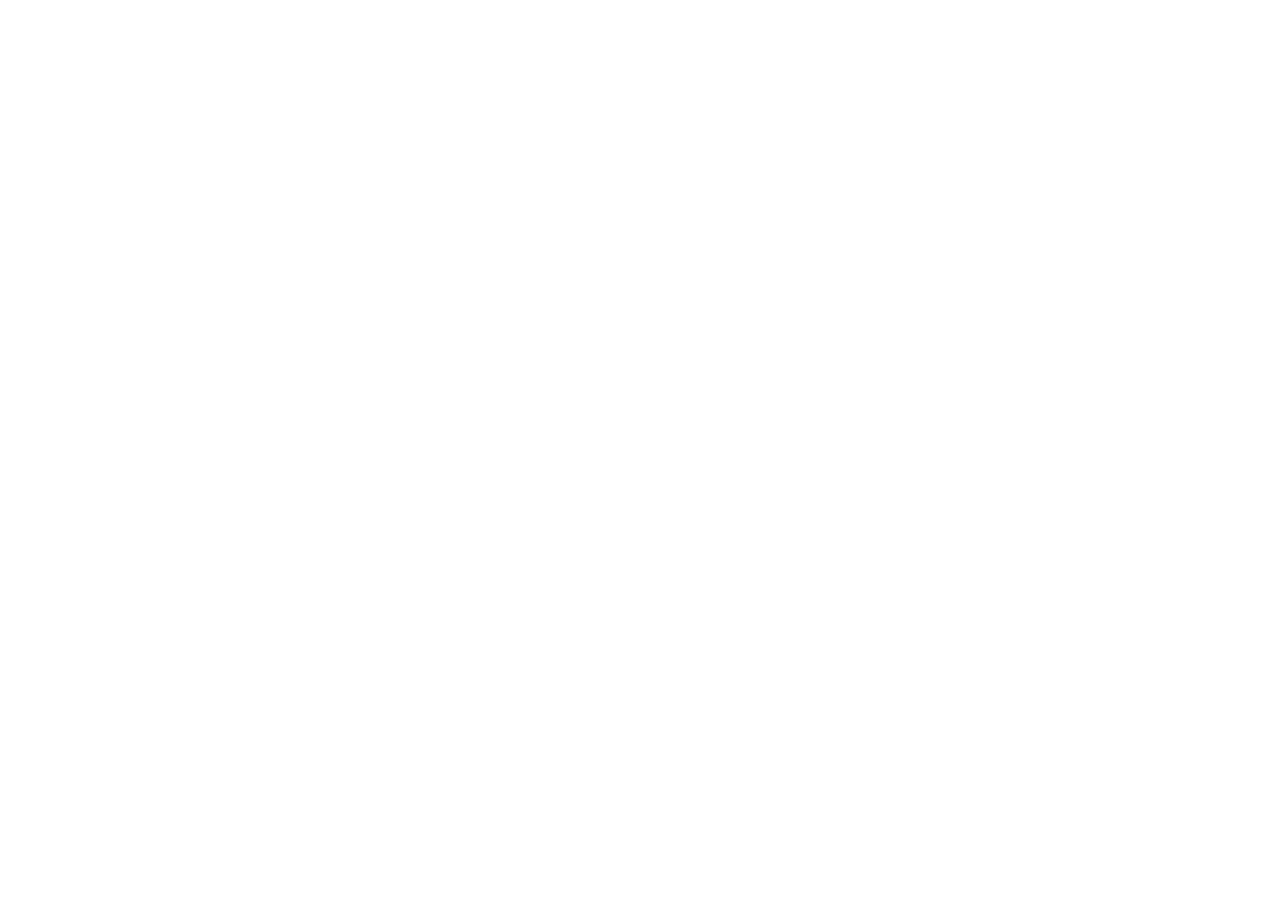
==== login.html @ c3ee4ac7 "修改title" ====
<!DOCTYPE html>
<html lang="en">

<head>
    <meta charset="UTF-8">
    <meta http-equiv="X-UA-Compatible" content="IE=edge">
    <meta name="viewport" content="width=device-width, initial-scale=1.0">
    <title>登录页面</title>
</head>

<body>

</body>

</html>
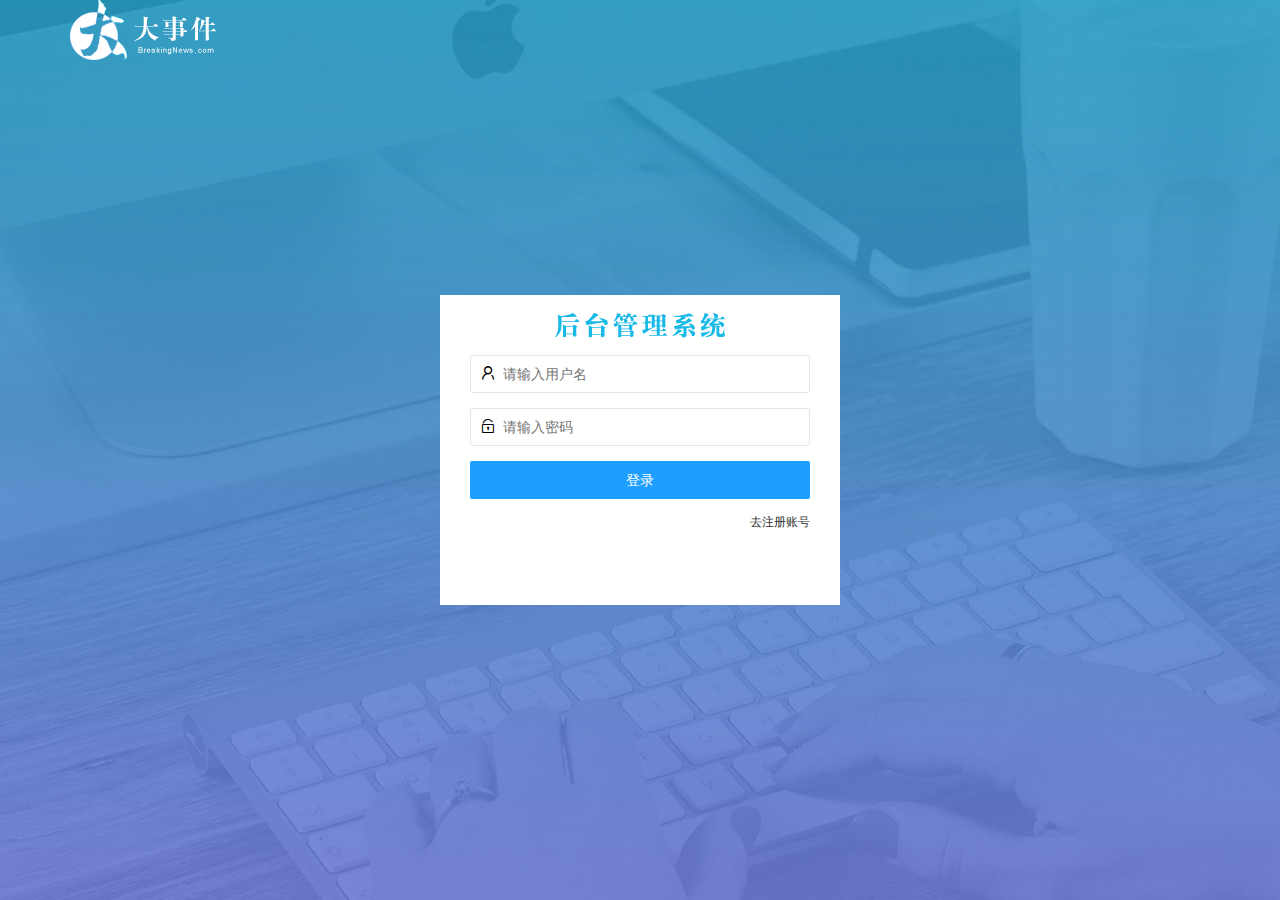
==== commit 0ca9c48d: "完成了登录和注册的功能" ====
--- a/login.html
+++ b/login.html
@@ -2,14 +2,97 @@
 <html lang="en">
 
 <head>
-    <meta charset="UTF-8">
-    <meta http-equiv="X-UA-Compatible" content="IE=edge">
-    <meta name="viewport" content="width=device-width, initial-scale=1.0">
-    <title>登录页面</title>
+    <meta charset="UTF-8" />
+    <meta http-equiv="X-UA-Compatible" content="IE=edge" />
+    <meta name="viewport" content="width=device-width, initial-scale=1.0" />
+    <title>大事件-登录</title>
+    <!-- 导入 LayUI 样式 -->
+    <link rel="stylesheet" href="./assets/lib/layui/css/layui.css" />
+    <!-- 导入自定义样式 -->
+    <link rel="stylesheet" href="./assets/css/login.css" />
 </head>
 
 <body>
+    <!-- 头部 logo 区域 -->
+    <div class="layui-main">
+        <img src="/assets/images/logo.png" alt="" />
+    </div>
 
+    <!-- 登录注册区域 -->
+    <div class="loginAndRegBox">
+        <div class="title-box"></div>
+        <div class="login-box">
+            <form class="layui-form" id="form_login">
+
+                <!-- 用户名 -->
+                <div class="layui-form-item">
+                    <i class="layui-icon layui-icon-username"></i>
+                    <input type="text" name="username" required lay-verify="required" placeholder="请输入用户名"
+                        autocomplete="off" class="layui-input" />
+
+                </div>
+
+                <!-- 密码 -->
+                <div class="layui-form-item">
+                    <i class="layui-icon layui-icon-password"></i>
+                    <input type="password" name="password" required lay-verify="required" placeholder="请输入密码"
+                        autocomplete="off" class="layui-input" />
+                </div>
+
+                <!-- 登录按钮 -->
+                <div class="layui-form-item">
+                    <!-- 注意：表单提交按钮和普通按钮的区别，就是 lay-submit 属性 -->
+                    <button class="layui-btn layui-btn-normal layui-btn-fluid" lay-submit>
+                        登录
+                    </button>
+                </div>
+                <div class="layui-form-item link">
+                    <a href="javascript:;" id="link_reg">去注册账号</a>
+                </div>
+            </form>
+
+        </div>
+        <!-- 注册 -->
+        <div class="reg-box">
+            <form class="layui-form" id="form_reg">
+                <!-- 用户名 -->
+                <div class="layui-form-item">
+                    <i class="layui-icon layui-icon-username"></i>
+                    <input type="text" name="username" required lay-verify="required" placeholder="请输入用户名"
+                        autocomplete="off" class="layui-input" />
+                </div>
+
+                <!-- 密码 -->
+                <div class="layui-form-item">
+                    <i class="layui-icon layui-icon-password"></i>
+                    <input type="password" name="password" required lay-verify="required|pwd" placeholder="请输入密码"
+                        autocomplete="off" class="layui-input" />
+                </div>
+
+                <!-- 确认密码 -->
+                <div class="layui-form-item">
+                    <i class="layui-icon layui-icon-password"></i>
+                    <input type="password" name="repassword" required lay-verify="required|pwd|repwd"
+                        placeholder="再次确认密码" autocomplete="off" class="layui-input" />
+                </div>
+
+                <!-- 注册按钮 -->
+                <div class="layui-form-item">
+                    <!-- 注意：表单提交按钮和普通按钮的区别，就是 lay-submit 属性 -->
+                    <button class="layui-btn layui-btn-normal layui-btn-fluid" lay-submit>
+                        注册
+                    </button>
+                </div>
+                <div class="layui-form-item link">
+                    <a href="javascript:;" id="link_login">去登录</a>
+                </div>
+            </form>
+        </div>
+    </div>
 </body>
+<script src="/assets/lib/layui/layui.all.js"></script>
+<script src="/assets/lib/jquery.js"></script>
+<script src="/assets/js/login.js"></script>
+<script src="/assets/js/baseAPI.js"></script>
 
 </html>--- a/assets/lib/layui/css/layui.css
+++ b/assets/lib/layui/css/layui.css
@@ -0,0 +1,2 @@
+/** layui-v2.5.5 MIT License By https://www.layui.com */
+ .layui-inline,img{display:inline-block;vertical-align:middle}h1,h2,h3,h4,h5,h6{font-weight:400}.layui-edge,.layui-header,.layui-inline,.layui-main{position:relative}.layui-body,.layui-edge,.layui-elip{overflow:hidden}.layui-btn,.layui-edge,.layui-inline,img{vertical-align:middle}.layui-btn,.layui-disabled,.layui-icon,.layui-unselect{-moz-user-select:none;-webkit-user-select:none;-ms-user-select:none}.layui-elip,.layui-form-checkbox span,.layui-form-pane .layui-form-label{text-overflow:ellipsis;white-space:nowrap}.layui-breadcrumb,.layui-tree-btnGroup{visibility:hidden}blockquote,body,button,dd,div,dl,dt,form,h1,h2,h3,h4,h5,h6,input,li,ol,p,pre,td,textarea,th,ul{margin:0;padding:0;-webkit-tap-highlight-color:rgba(0,0,0,0)}a:active,a:hover{outline:0}img{border:none}li{list-style:none}table{border-collapse:collapse;border-spacing:0}h4,h5,h6{font-size:100%}button,input,optgroup,option,select,textarea{font-family:inherit;font-size:inherit;font-style:inherit;font-weight:inherit;outline:0}pre{white-space:pre-wrap;white-space:-moz-pre-wrap;white-space:-pre-wrap;white-space:-o-pre-wrap;word-wrap:break-word}body{line-height:24px;font:14px Helvetica Neue,Helvetica,PingFang SC,Tahoma,Arial,sans-serif}hr{height:1px;margin:10px 0;border:0;clear:both}a{color:#333;text-decoration:none}a:hover{color:#777}a cite{font-style:normal;*cursor:pointer}.layui-border-box,.layui-border-box *{box-sizing:border-box}.layui-box,.layui-box *{box-sizing:content-box}.layui-clear{clear:both;*zoom:1}.layui-clear:after{content:'\20';clear:both;*zoom:1;display:block;height:0}.layui-inline{*display:inline;*zoom:1}.layui-edge{display:inline-block;width:0;height:0;border-width:6px;border-style:dashed;border-color:transparent}.layui-edge-top{top:-4px;border-bottom-color:#999;border-bottom-style:solid}.layui-edge-right{border-left-color:#999;border-left-style:solid}.layui-edge-bottom{top:2px;border-top-color:#999;border-top-style:solid}.layui-edge-left{border-right-color:#999;border-right-style:solid}.layui-disabled,.layui-disabled:hover{color:#d2d2d2!important;cursor:not-allowed!important}.layui-circle{border-radius:100%}.layui-show{display:block!important}.layui-hide{display:none!important}@font-face{font-family:layui-icon;src:url(../font/iconfont.eot?v=250);src:url(../font/iconfont.eot?v=250#iefix) format('embedded-opentype'),url(../font/iconfont.woff2?v=250) format('woff2'),url(../font/iconfont.woff?v=250) format('woff'),url(../font/iconfont.ttf?v=250) format('truetype'),url(../font/iconfont.svg?v=250#layui-icon) format('svg')}.layui-icon{font-family:layui-icon!important;font-size:16px;font-style:normal;-webkit-font-smoothing:antialiased;-moz-osx-font-smoothing:grayscale}.layui-icon-reply-fill:before{content:"\e611"}.layui-icon-set-fill:before{content:"\e614"}.layui-icon-menu-fill:before{content:"\e60f"}.layui-icon-search:before{content:"\e615"}.layui-icon-share:before{content:"\e641"}.layui-icon-set-sm:before{content:"\e620"}.layui-icon-engine:before{content:"\e628"}.layui-icon-close:before{content:"\1006"}.layui-icon-close-fill:before{content:"\1007"}.layui-icon-chart-screen:before{content:"\e629"}.layui-icon-star:before{content:"\e600"}.layui-icon-circle-dot:before{content:"\e617"}.layui-icon-chat:before{content:"\e606"}.layui-icon-release:before{content:"\e609"}.layui-icon-list:before{content:"\e60a"}.layui-icon-chart:before{content:"\e62c"}.layui-icon-ok-circle:before{content:"\1005"}.layui-icon-layim-theme:before{content:"\e61b"}.layui-icon-table:before{content:"\e62d"}.layui-icon-right:before{content:"\e602"}.layui-icon-left:before{content:"\e603"}.layui-icon-cart-simple:before{content:"\e698"}.layui-icon-face-cry:before{content:"\e69c"}.layui-icon-face-smile:before{content:"\e6af"}.layui-icon-survey:before{content:"\e6b2"}.layui-icon-tree:before{content:"\e62e"}.layui-icon-upload-circle:before{content:"\e62f"}.layui-icon-add-circle:before{content:"\e61f"}.layui-icon-download-circle:before{content:"\e601"}.layui-icon-templeate-1:before{content:"\e630"}.layui-icon-util:before{content:"\e631"}.layui-icon-face-surprised:before{content:"\e664"}.layui-icon-edit:before{content:"\e642"}.layui-icon-speaker:before{content:"\e645"}.layui-icon-down:before{content:"\e61a"}.layui-icon-file:before{content:"\e621"}.layui-icon-layouts:before{content:"\e632"}.layui-icon-rate-half:before{content:"\e6c9"}.layui-icon-add-circle-fine:before{content:"\e608"}.layui-icon-prev-circle:before{content:"\e633"}.layui-icon-read:before{content:"\e705"}.layui-icon-404:before{content:"\e61c"}.layui-icon-carousel:before{content:"\e634"}.layui-icon-help:before{content:"\e607"}.layui-icon-code-circle:before{content:"\e635"}.layui-icon-water:before{content:"\e636"}.layui-icon-username:before{content:"\e66f"}.layui-icon-find-fill:before{content:"\e670"}.layui-icon-about:before{content:"\e60b"}.layui-icon-location:before{content:"\e715"}.layui-icon-up:before{content:"\e619"}.layui-icon-pause:before{content:"\e651"}.layui-icon-date:before{content:"\e637"}.layui-icon-layim-uploadfile:before{content:"\e61d"}.layui-icon-delete:before{content:"\e640"}.layui-icon-play:before{content:"\e652"}.layui-icon-top:before{content:"\e604"}.layui-icon-friends:before{content:"\e612"}.layui-icon-refresh-3:before{content:"\e9aa"}.layui-icon-ok:before{content:"\e605"}.layui-icon-layer:before{content:"\e638"}.layui-icon-face-smile-fine:before{content:"\e60c"}.layui-icon-dollar:before{content:"\e659"}.layui-icon-group:before{content:"\e613"}.layui-icon-layim-download:before{content:"\e61e"}.layui-icon-picture-fine:before{content:"\e60d"}.layui-icon-link:before{content:"\e64c"}.layui-icon-diamond:before{content:"\e735"}.layui-icon-log:before{content:"\e60e"}.layui-icon-rate-solid:before{content:"\e67a"}.layui-icon-fonts-del:before{content:"\e64f"}.layui-icon-unlink:before{content:"\e64d"}.layui-icon-fonts-clear:before{content:"\e639"}.layui-icon-triangle-r:before{content:"\e623"}.layui-icon-circle:before{content:"\e63f"}.layui-icon-radio:before{content:"\e643"}.layui-icon-align-center:before{content:"\e647"}.layui-icon-align-right:before{content:"\e648"}.layui-icon-align-left:before{content:"\e649"}.layui-icon-loading-1:before{content:"\e63e"}.layui-icon-return:before{content:"\e65c"}.layui-icon-fonts-strong:before{content:"\e62b"}.layui-icon-upload:before{content:"\e67c"}.layui-icon-dialogue:before{content:"\e63a"}.layui-icon-video:before{content:"\e6ed"}.layui-icon-headset:before{content:"\e6fc"}.layui-icon-cellphone-fine:before{content:"\e63b"}.layui-icon-add-1:before{content:"\e654"}.layui-icon-face-smile-b:before{content:"\e650"}.layui-icon-fonts-html:before{content:"\e64b"}.layui-icon-form:before{content:"\e63c"}.layui-icon-cart:before{content:"\e657"}.layui-icon-camera-fill:before{content:"\e65d"}.layui-icon-tabs:before{content:"\e62a"}.layui-icon-fonts-code:before{content:"\e64e"}.layui-icon-fire:before{content:"\e756"}.layui-icon-set:before{content:"\e716"}.layui-icon-fonts-u:before{content:"\e646"}.layui-icon-triangle-d:before{content:"\e625"}.layui-icon-tips:before{content:"\e702"}.layui-icon-picture:before{content:"\e64a"}.layui-icon-more-vertical:before{content:"\e671"}.layui-icon-flag:before{content:"\e66c"}.layui-icon-loading:before{content:"\e63d"}.layui-icon-fonts-i:before{content:"\e644"}.layui-icon-refresh-1:before{content:"\e666"}.layui-icon-rmb:before{content:"\e65e"}.layui-icon-home:before{content:"\e68e"}.layui-icon-user:before{content:"\e770"}.layui-icon-notice:before{content:"\e667"}.layui-icon-login-weibo:before{content:"\e675"}.layui-icon-voice:before{content:"\e688"}.layui-icon-upload-drag:before{content:"\e681"}.layui-icon-login-qq:before{content:"\e676"}.layui-icon-snowflake:before{content:"\e6b1"}.layui-icon-file-b:before{content:"\e655"}.layui-icon-template:before{content:"\e663"}.layui-icon-auz:before{content:"\e672"}.layui-icon-console:before{content:"\e665"}.layui-icon-app:before{content:"\e653"}.layui-icon-prev:before{content:"\e65a"}.layui-icon-website:before{content:"\e7ae"}.layui-icon-next:before{content:"\e65b"}.layui-icon-component:before{content:"\e857"}.layui-icon-more:before{content:"\e65f"}.layui-icon-login-wechat:before{content:"\e677"}.layui-icon-shrink-right:before{content:"\e668"}.layui-icon-spread-left:before{content:"\e66b"}.layui-icon-camera:before{content:"\e660"}.layui-icon-note:before{content:"\e66e"}.layui-icon-refresh:before{content:"\e669"}.layui-icon-female:before{content:"\e661"}.layui-icon-male:before{content:"\e662"}.layui-icon-password:before{content:"\e673"}.layui-icon-senior:before{content:"\e674"}.layui-icon-theme:before{content:"\e66a"}.layui-icon-tread:before{content:"\e6c5"}.layui-icon-praise:before{content:"\e6c6"}.layui-icon-star-fill:before{content:"\e658"}.layui-icon-rate:before{content:"\e67b"}.layui-icon-template-1:before{content:"\e656"}.layui-icon-vercode:before{content:"\e679"}.layui-icon-cellphone:before{content:"\e678"}.layui-icon-screen-full:before{content:"\e622"}.layui-icon-screen-restore:before{content:"\e758"}.layui-icon-cols:before{content:"\e610"}.layui-icon-export:before{content:"\e67d"}.layui-icon-print:before{content:"\e66d"}.layui-icon-slider:before{content:"\e714"}.layui-icon-addition:before{content:"\e624"}.layui-icon-subtraction:before{content:"\e67e"}.layui-icon-service:before{content:"\e626"}.layui-icon-transfer:before{content:"\e691"}.layui-main{width:1140px;margin:0 auto}.layui-header{z-index:1000;height:60px}.layui-header a:hover{transition:all .5s;-webkit-transition:all .5s}.layui-side{position:fixed;left:0;top:0;bottom:0;z-index:999;width:200px;overflow-x:hidden}.layui-side-scroll{position:relative;width:220px;height:100%;overflow-x:hidden}.layui-body{position:absolute;left:200px;right:0;top:0;bottom:0;z-index:998;width:auto;overflow-y:auto;box-sizing:border-box}.layui-layout-body{overflow:hidden}.layui-layout-admin .layui-header{background-color:#23262E}.layui-layout-admin .layui-side{top:60px;width:200px;overflow-x:hidden}.layui-layout-admin .layui-body{position:fixed;top:60px;bottom:44px}.layui-layout-admin .layui-main{width:auto;margin:0 15px}.layui-layout-admin .layui-footer{position:fixed;left:200px;right:0;bottom:0;height:44px;line-height:44px;padding:0 15px;background-color:#eee}.layui-layout-admin .layui-logo{position:absolute;left:0;top:0;width:200px;height:100%;line-height:60px;text-align:center;color:#009688;font-size:16px}.layui-layout-admin .layui-header .layui-nav{background:0 0}.layui-layout-left{position:absolute!important;left:200px;top:0}.layui-layout-right{position:absolute!important;right:0;top:0}.layui-container{position:relative;margin:0 auto;padding:0 15px;box-sizing:border-box}.layui-fluid{position:relative;margin:0 auto;padding:0 15px}.layui-row:after,.layui-row:before{content:'';display:block;clear:both}.layui-col-lg1,.layui-col-lg10,.layui-col-lg11,.layui-col-lg12,.layui-col-lg2,.layui-col-lg3,.layui-col-lg4,.layui-col-lg5,.layui-col-lg6,.layui-col-lg7,.layui-col-lg8,.layui-col-lg9,.layui-col-md1,.layui-col-md10,.layui-col-md11,.layui-col-md12,.layui-col-md2,.layui-col-md3,.layui-col-md4,.layui-col-md5,.layui-col-md6,.layui-col-md7,.layui-col-md8,.layui-col-md9,.layui-col-sm1,.layui-col-sm10,.layui-col-sm11,.layui-col-sm12,.layui-col-sm2,.layui-col-sm3,.layui-col-sm4,.layui-col-sm5,.layui-col-sm6,.layui-col-sm7,.layui-col-sm8,.layui-col-sm9,.layui-col-xs1,.layui-col-xs10,.layui-col-xs11,.layui-col-xs12,.layui-col-xs2,.layui-col-xs3,.layui-col-xs4,.layui-col-xs5,.layui-col-xs6,.layui-col-xs7,.layui-col-xs8,.layui-col-xs9{position:relative;display:block;box-sizing:border-box}.layui-col-xs1,.layui-col-xs10,.layui-col-xs11,.layui-col-xs12,.layui-col-xs2,.layui-col-xs3,.layui-col-xs4,.layui-col-xs5,.layui-col-xs6,.layui-col-xs7,.layui-col-xs8,.layui-col-xs9{float:left}.layui-col-xs1{width:8.33333333%}.layui-col-xs2{width:16.66666667%}.layui-col-xs3{width:25%}.layui-col-xs4{width:33.33333333%}.layui-col-xs5{width:41.66666667%}.layui-col-xs6{width:50%}.layui-col-xs7{width:58.33333333%}.layui-col-xs8{width:66.66666667%}.layui-col-xs9{width:75%}.layui-col-xs10{width:83.33333333%}.layui-col-xs11{width:91.66666667%}.layui-col-xs12{width:100%}.layui-col-xs-offset1{margin-left:8.33333333%}.layui-col-xs-offset2{margin-left:16.66666667%}.layui-col-xs-offset3{margin-left:25%}.layui-col-xs-offset4{margin-left:33.33333333%}.layui-col-xs-offset5{margin-left:41.66666667%}.layui-col-xs-offset6{margin-left:50%}.layui-col-xs-offset7{margin-left:58.33333333%}.layui-col-xs-offset8{margin-left:66.66666667%}.layui-col-xs-offset9{margin-left:75%}.layui-col-xs-offset10{margin-left:83.33333333%}.layui-col-xs-offset11{margin-left:91.66666667%}.layui-col-xs-offset12{margin-left:100%}@media screen and (max-width:768px){.layui-hide-xs{display:none!important}.layui-show-xs-block{display:block!important}.layui-show-xs-inline{display:inline!important}.layui-show-xs-inline-block{display:inline-block!important}}@media screen and (min-width:768px){.layui-container{width:750px}.layui-hide-sm{display:none!important}.layui-show-sm-block{display:block!important}.layui-show-sm-inline{display:inline!important}.layui-show-sm-inline-block{display:inline-block!important}.layui-col-sm1,.layui-col-sm10,.layui-col-sm11,.layui-col-sm12,.layui-col-sm2,.layui-col-sm3,.layui-col-sm4,.layui-col-sm5,.layui-col-sm6,.layui-col-sm7,.layui-col-sm8,.layui-col-sm9{float:left}.layui-col-sm1{width:8.33333333%}.layui-col-sm2{width:16.66666667%}.layui-col-sm3{width:25%}.layui-col-sm4{width:33.33333333%}.layui-col-sm5{width:41.66666667%}.layui-col-sm6{width:50%}.layui-col-sm7{width:58.33333333%}.layui-col-sm8{width:66.66666667%}.layui-col-sm9{width:75%}.layui-col-sm10{width:83.33333333%}.layui-col-sm11{width:91.66666667%}.layui-col-sm12{width:100%}.layui-col-sm-offset1{margin-left:8.33333333%}.layui-col-sm-offset2{margin-left:16.66666667%}.layui-col-sm-offset3{margin-left:25%}.layui-col-sm-offset4{margin-left:33.33333333%}.layui-col-sm-offset5{margin-left:41.66666667%}.layui-col-sm-offset6{margin-left:50%}.layui-col-sm-offset7{margin-left:58.33333333%}.layui-col-sm-offset8{margin-left:66.66666667%}.layui-col-sm-offset9{margin-left:75%}.layui-col-sm-offset10{margin-left:83.33333333%}.layui-col-sm-offset11{margin-left:91.66666667%}.layui-col-sm-offset12{margin-left:100%}}@media screen and (min-width:992px){.layui-container{width:970px}.layui-hide-md{display:none!important}.layui-show-md-block{display:block!important}.layui-show-md-inline{display:inline!important}.layui-show-md-inline-block{display:inline-block!important}.layui-col-md1,.layui-col-md10,.layui-col-md11,.layui-col-md12,.layui-col-md2,.layui-col-md3,.layui-col-md4,.layui-col-md5,.layui-col-md6,.layui-col-md7,.layui-col-md8,.layui-col-md9{float:left}.layui-col-md1{width:8.33333333%}.layui-col-md2{width:16.66666667%}.layui-col-md3{width:25%}.layui-col-md4{width:33.33333333%}.layui-col-md5{width:41.66666667%}.layui-col-md6{width:50%}.layui-col-md7{width:58.33333333%}.layui-col-md8{width:66.66666667%}.layui-col-md9{width:75%}.layui-col-md10{width:83.33333333%}.layui-col-md11{width:91.66666667%}.layui-col-md12{width:100%}.layui-col-md-offset1{margin-left:8.33333333%}.layui-col-md-offset2{margin-left:16.66666667%}.layui-col-md-offset3{margin-left:25%}.layui-col-md-offset4{margin-left:33.33333333%}.layui-col-md-offset5{margin-left:41.66666667%}.layui-col-md-offset6{margin-left:50%}.layui-col-md-offset7{margin-left:58.33333333%}.layui-col-md-offset8{margin-left:66.66666667%}.layui-col-md-offset9{margin-left:75%}.layui-col-md-offset10{margin-left:83.33333333%}.layui-col-md-offset11{margin-left:91.66666667%}.layui-col-md-offset12{margin-left:100%}}@media screen and (min-width:1200px){.layui-container{width:1170px}.layui-hide-lg{display:none!important}.layui-show-lg-block{display:block!important}.layui-show-lg-inline{display:inline!important}.layui-show-lg-inline-block{display:inline-block!important}.layui-col-lg1,.layui-col-lg10,.layui-col-lg11,.layui-col-lg12,.layui-col-lg2,.layui-col-lg3,.layui-col-lg4,.layui-col-lg5,.layui-col-lg6,.layui-col-lg7,.layui-col-lg8,.layui-col-lg9{float:left}.layui-col-lg1{width:8.33333333%}.layui-col-lg2{width:16.66666667%}.layui-col-lg3{width:25%}.layui-col-lg4{width:33.33333333%}.layui-col-lg5{width:41.66666667%}.layui-col-lg6{width:50%}.layui-col-lg7{width:58.33333333%}.layui-col-lg8{width:66.66666667%}.layui-col-lg9{width:75%}.layui-col-lg10{width:83.33333333%}.layui-col-lg11{width:91.66666667%}.layui-col-lg12{width:100%}.layui-col-lg-offset1{margin-left:8.33333333%}.layui-col-lg-offset2{margin-left:16.66666667%}.layui-col-lg-offset3{margin-left:25%}.layui-col-lg-offset4{margin-left:33.33333333%}.layui-col-lg-offset5{margin-left:41.66666667%}.layui-col-lg-offset6{margin-left:50%}.layui-col-lg-offset7{margin-left:58.33333333%}.layui-col-lg-offset8{margin-left:66.66666667%}.layui-col-lg-offset9{margin-left:75%}.layui-col-lg-offset10{margin-left:83.33333333%}.layui-col-lg-offset11{margin-left:91.66666667%}.layui-col-lg-offset12{margin-left:100%}}.layui-col-space1{margin:-.5px}.layui-col-space1>*{padding:.5px}.layui-col-space3{margin:-1.5px}.layui-col-space3>*{padding:1.5px}.layui-col-space5{margin:-2.5px}.layui-col-space5>*{padding:2.5px}.layui-col-space8{margin:-3.5px}.layui-col-space8>*{padding:3.5px}.layui-col-space10{margin:-5px}.layui-col-space10>*{padding:5px}.layui-col-space12{margin:-6px}.layui-col-space12>*{padding:6px}.layui-col-space15{margin:-7.5px}.layui-col-space15>*{padding:7.5px}.layui-col-space18{margin:-9px}.layui-col-space18>*{padding:9px}.layui-col-space20{margin:-10px}.layui-col-space20>*{padding:10px}.layui-col-space22{margin:-11px}.layui-col-space22>*{padding:11px}.layui-col-space25{margin:-12.5px}.layui-col-space25>*{padding:12.5px}.layui-col-space30{margin:-15px}.layui-col-space30>*{padding:15px}.layui-btn,.layui-input,.layui-select,.layui-textarea,.layui-upload-button{outline:0;-webkit-appearance:none;transition:all .3s;-webkit-transition:all .3s;box-sizing:border-box}.layui-elem-quote{margin-bottom:10px;padding:15px;line-height:22px;border-left:5px solid #009688;border-radius:0 2px 2px 0;background-color:#f2f2f2}.layui-quote-nm{border-style:solid;border-width:1px 1px 1px 5px;background:0 0}.layui-elem-field{margin-bottom:10px;padding:0;border-width:1px;border-style:solid}.layui-elem-field legend{margin-left:20px;padding:0 10px;font-size:20px;font-weight:300}.layui-field-title{margin:10px 0 20px;border-width:1px 0 0}.layui-field-box{padding:10px 15px}.layui-field-title .layui-field-box{padding:10px 0}.layui-progress{position:relative;height:6px;border-radius:20px;background-color:#e2e2e2}.layui-progress-bar{position:absolute;left:0;top:0;width:0;max-width:100%;height:6px;border-radius:20px;text-align:right;background-color:#5FB878;transition:all .3s;-webkit-transition:all .3s}.layui-progress-big,.layui-progress-big .layui-progress-bar{height:18px;line-height:18px}.layui-progress-text{position:relative;top:-20px;line-height:18px;font-size:12px;color:#666}.layui-progress-big .layui-progress-text{position:static;padding:0 10px;color:#fff}.layui-collapse{border-width:1px;border-style:solid;border-radius:2px}.layui-colla-content,.layui-colla-item{border-top-width:1px;border-top-style:solid}.layui-colla-item:first-child{border-top:none}.layui-colla-title{position:relative;height:42px;line-height:42px;padding:0 15px 0 35px;color:#333;background-color:#f2f2f2;cursor:pointer;font-size:14px;overflow:hidden}.layui-colla-content{display:none;padding:10px 15px;line-height:22px;color:#666}.layui-colla-icon{position:absolute;left:15px;top:0;font-size:14px}.layui-card{margin-bottom:15px;border-radius:2px;background-color:#fff;box-shadow:0 1px 2px 0 rgba(0,0,0,.05)}.layui-card:last-child{margin-bottom:0}.layui-card-header{position:relative;height:42px;line-height:42px;padding:0 15px;border-bottom:1px solid #f6f6f6;color:#333;border-radius:2px 2px 0 0;font-size:14px}.layui-bg-black,.layui-bg-blue,.layui-bg-cyan,.layui-bg-green,.layui-bg-orange,.layui-bg-red{color:#fff!important}.layui-card-body{position:relative;padding:10px 15px;line-height:24px}.layui-card-body[pad15]{padding:15px}.layui-card-body[pad20]{padding:20px}.layui-card-body .layui-table{margin:5px 0}.layui-card .layui-tab{margin:0}.layui-panel-window{position:relative;padding:15px;border-radius:0;border-top:5px solid #E6E6E6;background-color:#fff}.layui-auxiliar-moving{position:fixed;left:0;right:0;top:0;bottom:0;width:100%;height:100%;background:0 0;z-index:9999999999}.layui-form-label,.layui-form-mid,.layui-form-select,.layui-input-block,.layui-input-inline,.layui-textarea{position:relative}.layui-bg-red{background-color:#FF5722!important}.layui-bg-orange{background-color:#FFB800!important}.layui-bg-green{background-color:#009688!important}.layui-bg-cyan{background-color:#2F4056!important}.layui-bg-blue{background-color:#1E9FFF!important}.layui-bg-black{background-color:#393D49!important}.layui-bg-gray{background-color:#eee!important;color:#666!important}.layui-badge-rim,.layui-colla-content,.layui-colla-item,.layui-collapse,.layui-elem-field,.layui-form-pane .layui-form-item[pane],.layui-form-pane .layui-form-label,.layui-input,.layui-layedit,.layui-layedit-tool,.layui-quote-nm,.layui-select,.layui-tab-bar,.layui-tab-card,.layui-tab-title,.layui-tab-title .layui-this:after,.layui-textarea{border-color:#e6e6e6}.layui-timeline-item:before,hr{background-color:#e6e6e6}.layui-text{line-height:22px;font-size:14px;color:#666}.layui-text h1,.layui-text h2,.layui-text h3{font-weight:500;color:#333}.layui-text h1{font-size:30px}.layui-text h2{font-size:24px}.layui-text h3{font-size:18px}.layui-text a:not(.layui-btn){color:#01AAED}.layui-text a:not(.layui-btn):hover{text-decoration:underline}.layui-text ul{padding:5px 0 5px 15px}.layui-text ul li{margin-top:5px;list-style-type:disc}.layui-text em,.layui-word-aux{color:#999!important;padding:0 5px!important}.layui-btn{display:inline-block;height:38px;line-height:38px;padding:0 18px;background-color:#009688;color:#fff;white-space:nowrap;text-align:center;font-size:14px;border:none;border-radius:2px;cursor:pointer}.layui-btn:hover{opacity:.8;filter:alpha(opacity=80);color:#fff}.layui-btn:active{opacity:1;filter:alpha(opacity=100)}.layui-btn+.layui-btn{margin-left:10px}.layui-btn-container{font-size:0}.layui-btn-container .layui-btn{margin-right:10px;margin-bottom:10px}.layui-btn-container .layui-btn+.layui-btn{margin-left:0}.layui-table .layui-btn-container .layui-btn{margin-bottom:9px}.layui-btn-radius{border-radius:100px}.layui-btn .layui-icon{margin-right:3px;font-size:18px;vertical-align:bottom;vertical-align:middle\9}.layui-btn-primary{border:1px solid #C9C9C9;background-color:#fff;color:#555}.layui-btn-primary:hover{border-color:#009688;color:#333}.layui-btn-normal{background-color:#1E9FFF}.layui-btn-warm{background-color:#FFB800}.layui-btn-danger{background-color:#FF5722}.layui-btn-checked{background-color:#5FB878}.layui-btn-disabled,.layui-btn-disabled:active,.layui-btn-disabled:hover{border:1px solid #e6e6e6;background-color:#FBFBFB;color:#C9C9C9;cursor:not-allowed;opacity:1}.layui-btn-lg{height:44px;line-height:44px;padding:0 25px;font-size:16px}.layui-btn-sm{height:30px;line-height:30px;padding:0 10px;font-size:12px}.layui-btn-sm i{font-size:16px!important}.layui-btn-xs{height:22px;line-height:22px;padding:0 5px;font-size:12px}.layui-btn-xs i{font-size:14px!important}.layui-btn-group{display:inline-block;vertical-align:middle;font-size:0}.layui-btn-group .layui-btn{margin-left:0!important;margin-right:0!important;border-left:1px solid rgba(255,255,255,.5);border-radius:0}.layui-btn-group .layui-btn-primary{border-left:none}.layui-btn-group .layui-btn-primary:hover{border-color:#C9C9C9;color:#009688}.layui-btn-group .layui-btn:first-child{border-left:none;border-radius:2px 0 0 2px}.layui-btn-group .layui-btn-primary:first-child{border-left:1px solid #c9c9c9}.layui-btn-group .layui-btn:last-child{border-radius:0 2px 2px 0}.layui-btn-group .layui-btn+.layui-btn{margin-left:0}.layui-btn-group+.layui-btn-group{margin-left:10px}.layui-btn-fluid{width:100%}.layui-input,.layui-select,.layui-textarea{height:38px;line-height:1.3;line-height:38px\9;border-width:1px;border-style:solid;background-color:#fff;border-radius:2px}.layui-input::-webkit-input-placeholder,.layui-select::-webkit-input-placeholder,.layui-textarea::-webkit-input-placeholder{line-height:1.3}.layui-input,.layui-textarea{display:block;width:100%;padding-left:10px}.layui-input:hover,.layui-textarea:hover{border-color:#D2D2D2!important}.layui-input:focus,.layui-textarea:focus{border-color:#C9C9C9!important}.layui-textarea{min-height:100px;height:auto;line-height:20px;padding:6px 10px;resize:vertical}.layui-select{padding:0 10px}.layui-form input[type=checkbox],.layui-form input[type=radio],.layui-form select{display:none}.layui-form [lay-ignore]{display:initial}.layui-form-item{margin-bottom:15px;clear:both;*zoom:1}.layui-form-item:after{content:'\20';clear:both;*zoom:1;display:block;height:0}.layui-form-label{float:left;display:block;padding:9px 15px;width:80px;font-weight:400;line-height:20px;text-align:right}.layui-form-label-col{display:block;float:none;padding:9px 0;line-height:20px;text-align:left}.layui-form-item .layui-inline{margin-bottom:5px;margin-right:10px}.layui-input-block{margin-left:110px;min-height:36px}.layui-input-inline{display:inline-block;vertical-align:middle}.layui-form-item .layui-input-inline{float:left;width:190px;margin-right:10px}.layui-form-text .layui-input-inline{width:auto}.layui-form-mid{float:left;display:block;padding:9px 0!important;line-height:20px;margin-right:10px}.layui-form-danger+.layui-form-select .layui-input,.layui-form-danger:focus{border-color:#FF5722!important}.layui-form-select .layui-input{padding-right:30px;cursor:pointer}.layui-form-select .layui-edge{position:absolute;right:10px;top:50%;margin-top:-3px;cursor:pointer;border-width:6px;border-top-color:#c2c2c2;border-top-style:solid;transition:all .3s;-webkit-transition:all .3s}.layui-form-select dl{display:none;position:absolute;left:0;top:42px;padding:5px 0;z-index:899;min-width:100%;border:1px solid #d2d2d2;max-height:300px;overflow-y:auto;background-color:#fff;border-radius:2px;box-shadow:0 2px 4px rgba(0,0,0,.12);box-sizing:border-box}.layui-form-select dl dd,.layui-form-select dl dt{padding:0 10px;line-height:36px;white-space:nowrap;overflow:hidden;text-overflow:ellipsis}.layui-form-select dl dt{font-size:12px;color:#999}.layui-form-select dl dd{cursor:pointer}.layui-form-select dl dd:hover{background-color:#f2f2f2;-webkit-transition:.5s all;transition:.5s all}.layui-form-select .layui-select-group dd{padding-left:20px}.layui-form-select dl dd.layui-select-tips{padding-left:10px!important;color:#999}.layui-form-select dl dd.layui-this{background-color:#5FB878;color:#fff}.layui-form-checkbox,.layui-form-select dl dd.layui-disabled{background-color:#fff}.layui-form-selected dl{display:block}.layui-form-checkbox,.layui-form-checkbox *,.layui-form-switch{display:inline-block;vertical-align:middle}.layui-form-selected .layui-edge{margin-top:-9px;-webkit-transform:rotate(180deg);transform:rotate(180deg);margin-top:-3px\9}:root .layui-form-selected .layui-edge{margin-top:-9px\0/IE9}.layui-form-selectup dl{top:auto;bottom:42px}.layui-select-none{margin:5px 0;text-align:center;color:#999}.layui-select-disabled .layui-disabled{border-color:#eee!important}.layui-select-disabled .layui-edge{border-top-color:#d2d2d2}.layui-form-checkbox{position:relative;height:30px;line-height:30px;margin-right:10px;padding-right:30px;cursor:pointer;font-size:0;-webkit-transition:.1s linear;transition:.1s linear;box-sizing:border-box}.layui-form-checkbox span{padding:0 10px;height:100%;font-size:14px;border-radius:2px 0 0 2px;background-color:#d2d2d2;color:#fff;overflow:hidden}.layui-form-checkbox:hover span{background-color:#c2c2c2}.layui-form-checkbox i{position:absolute;right:0;top:0;width:30px;height:28px;border:1px solid #d2d2d2;border-left:none;border-radius:0 2px 2px 0;color:#fff;font-size:20px;text-align:center}.layui-form-checkbox:hover i{border-color:#c2c2c2;color:#c2c2c2}.layui-form-checked,.layui-form-checked:hover{border-color:#5FB878}.layui-form-checked span,.layui-form-checked:hover span{background-color:#5FB878}.layui-form-checked i,.layui-form-checked:hover i{color:#5FB878}.layui-form-item .layui-form-checkbox{margin-top:4px}.layui-form-checkbox[lay-skin=primary]{height:auto!important;line-height:normal!important;min-width:18px;min-height:18px;border:none!important;margin-right:0;padding-left:28px;padding-right:0;background:0 0}.layui-form-checkbox[lay-skin=primary] span{padding-left:0;padding-right:15px;line-height:18px;background:0 0;color:#666}.layui-form-checkbox[lay-skin=primary] i{right:auto;left:0;width:16px;height:16px;line-height:16px;border:1px solid #d2d2d2;font-size:12px;border-radius:2px;background-color:#fff;-webkit-transition:.1s linear;transition:.1s linear}.layui-form-checkbox[lay-skin=primary]:hover i{border-color:#5FB878;color:#fff}.layui-form-checked[lay-skin=primary] i{border-color:#5FB878!important;background-color:#5FB878;color:#fff}.layui-checkbox-disbaled[lay-skin=primary] span{background:0 0!important;color:#c2c2c2}.layui-checkbox-disbaled[lay-skin=primary]:hover i{border-color:#d2d2d2}.layui-form-item .layui-form-checkbox[lay-skin=primary]{margin-top:10px}.layui-form-switch{position:relative;height:22px;line-height:22px;min-width:35px;padding:0 5px;margin-top:8px;border:1px solid #d2d2d2;border-radius:20px;cursor:pointer;background-color:#fff;-webkit-transition:.1s linear;transition:.1s linear}.layui-form-switch i{position:absolute;left:5px;top:3px;width:16px;height:16px;border-radius:20px;background-color:#d2d2d2;-webkit-transition:.1s linear;transition:.1s linear}.layui-form-switch em{position:relative;top:0;width:25px;margin-left:21px;padding:0!important;text-align:center!important;color:#999!important;font-style:normal!important;font-size:12px}.layui-form-onswitch{border-color:#5FB878;background-color:#5FB878}.layui-checkbox-disbaled,.layui-checkbox-disbaled i{border-color:#e2e2e2!important}.layui-form-onswitch i{left:100%;margin-left:-21px;background-color:#fff}.layui-form-onswitch em{margin-left:5px;margin-right:21px;color:#fff!important}.layui-checkbox-disbaled span{background-color:#e2e2e2!important}.layui-checkbox-disbaled:hover i{color:#fff!important}[lay-radio]{display:none}.layui-form-radio,.layui-form-radio *{display:inline-block;vertical-align:middle}.layui-form-radio{line-height:28px;margin:6px 10px 0 0;padding-right:10px;cursor:pointer;font-size:0}.layui-form-radio *{font-size:14px}.layui-form-radio>i{margin-right:8px;font-size:22px;color:#c2c2c2}.layui-form-radio>i:hover,.layui-form-radioed>i{color:#5FB878}.layui-radio-disbaled>i{color:#e2e2e2!important}.layui-form-pane .layui-form-label{width:110px;padding:8px 15px;height:38px;line-height:20px;border-width:1px;border-style:solid;border-radius:2px 0 0 2px;text-align:center;background-color:#FBFBFB;overflow:hidden;box-sizing:border-box}.layui-form-pane .layui-input-inline{margin-left:-1px}.layui-form-pane .layui-input-block{margin-left:110px;left:-1px}.layui-form-pane .layui-input{border-radius:0 2px 2px 0}.layui-form-pane .layui-form-text .layui-form-label{float:none;width:100%;border-radius:2px;box-sizing:border-box;text-align:left}.layui-form-pane .layui-form-text .layui-input-inline{display:block;margin:0;top:-1px;clear:both}.layui-form-pane .layui-form-text .layui-input-block{margin:0;left:0;top:-1px}.layui-form-pane .layui-form-text .layui-textarea{min-height:100px;border-radius:0 0 2px 2px}.layui-form-pane .layui-form-checkbox{margin:4px 0 4px 10px}.layui-form-pane .layui-form-radio,.layui-form-pane .layui-form-switch{margin-top:6px;margin-left:10px}.layui-form-pane .layui-form-item[pane]{position:relative;border-width:1px;border-style:solid}.layui-form-pane .layui-form-item[pane] .layui-form-label{position:absolute;left:0;top:0;height:100%;border-width:0 1px 0 0}.layui-form-pane .layui-form-item[pane] .layui-input-inline{margin-left:110px}@media screen and (max-width:450px){.layui-form-item .layui-form-label{text-overflow:ellipsis;overflow:hidden;white-space:nowrap}.layui-form-item .layui-inline{display:block;margin-right:0;margin-bottom:20px;clear:both}.layui-form-item .layui-inline:after{content:'\20';clear:both;display:block;height:0}.layui-form-item .layui-input-inline{display:block;float:none;left:-3px;width:auto;margin:0 0 10px 112px}.layui-form-item .layui-input-inline+.layui-form-mid{margin-left:110px;top:-5px;padding:0}.layui-form-item .layui-form-checkbox{margin-right:5px;margin-bottom:5px}}.layui-layedit{border-width:1px;border-style:solid;border-radius:2px}.layui-layedit-tool{padding:3px 5px;border-bottom-width:1px;border-bottom-style:solid;font-size:0}.layedit-tool-fixed{position:fixed;top:0;border-top:1px solid #e2e2e2}.layui-layedit-tool .layedit-tool-mid,.layui-layedit-tool .layui-icon{display:inline-block;vertical-align:middle;text-align:center;font-size:14px}.layui-layedit-tool .layui-icon{position:relative;width:32px;height:30px;line-height:30px;margin:3px 5px;color:#777;cursor:pointer;border-radius:2px}.layui-layedit-tool .layui-icon:hover{color:#393D49}.layui-layedit-tool .layui-icon:active{color:#000}.layui-layedit-tool .layedit-tool-active{background-color:#e2e2e2;color:#000}.layui-layedit-tool .layui-disabled,.layui-layedit-tool .layui-disabled:hover{color:#d2d2d2;cursor:not-allowed}.layui-layedit-tool .layedit-tool-mid{width:1px;height:18px;margin:0 10px;background-color:#d2d2d2}.layedit-tool-html{width:50px!important;font-size:30px!important}.layedit-tool-b,.layedit-tool-code,.layedit-tool-help{font-size:16px!important}.layedit-tool-d,.layedit-tool-face,.layedit-tool-image,.layedit-tool-unlink{font-size:18px!important}.layedit-tool-image input{position:absolute;font-size:0;left:0;top:0;width:100%;height:100%;opacity:.01;filter:Alpha(opacity=1);cursor:pointer}.layui-layedit-iframe iframe{display:block;width:100%}#LAY_layedit_code{overflow:hidden}.layui-laypage{display:inline-block;*display:inline;*zoom:1;vertical-align:middle;margin:10px 0;font-size:0}.layui-laypage>a:first-child,.layui-laypage>a:first-child em{border-radius:2px 0 0 2px}.layui-laypage>a:last-child,.layui-laypage>a:last-child em{border-radius:0 2px 2px 0}.layui-laypage>:first-child{margin-left:0!important}.layui-laypage>:last-child{margin-right:0!important}.layui-laypage a,.layui-laypage button,.layui-laypage input,.layui-laypage select,.layui-laypage span{border:1px solid #e2e2e2}.layui-laypage a,.layui-laypage span{display:inline-block;*display:inline;*zoom:1;vertical-align:middle;padding:0 15px;height:28px;line-height:28px;margin:0 -1px 5px 0;background-color:#fff;color:#333;font-size:12px}.layui-flow-more a *,.layui-laypage input,.layui-table-view select[lay-ignore]{display:inline-block}.layui-laypage a:hover{color:#009688}.layui-laypage em{font-style:normal}.layui-laypage .layui-laypage-spr{color:#999;font-weight:700}.layui-laypage a{text-decoration:none}.layui-laypage .layui-laypage-curr{position:relative}.layui-laypage .layui-laypage-curr em{position:relative;color:#fff}.layui-laypage .layui-laypage-curr .layui-laypage-em{position:absolute;left:-1px;top:-1px;padding:1px;width:100%;height:100%;background-color:#009688}.layui-laypage-em{border-radius:2px}.layui-laypage-next em,.layui-laypage-prev em{font-family:Sim sun;font-size:16px}.layui-laypage .layui-laypage-count,.layui-laypage .layui-laypage-limits,.layui-laypage .layui-laypage-refresh,.layui-laypage .layui-laypage-skip{margin-left:10px;margin-right:10px;padding:0;border:none}.layui-laypage .layui-laypage-limits,.layui-laypage .layui-laypage-refresh{vertical-align:top}.layui-laypage .layui-laypage-refresh i{font-size:18px;cursor:pointer}.layui-laypage select{height:22px;padding:3px;border-radius:2px;cursor:pointer}.layui-laypage .layui-laypage-skip{height:30px;line-height:30px;color:#999}.layui-laypage button,.layui-laypage input{height:30px;line-height:30px;border-radius:2px;vertical-align:top;background-color:#fff;box-sizing:border-box}.layui-laypage input{width:40px;margin:0 10px;padding:0 3px;text-align:center}.layui-laypage input:focus,.layui-laypage select:focus{border-color:#009688!important}.layui-laypage button{margin-left:10px;padding:0 10px;cursor:pointer}.layui-table,.layui-table-view{margin:10px 0}.layui-flow-more{margin:10px 0;text-align:center;color:#999;font-size:14px}.layui-flow-more a{height:32px;line-height:32px}.layui-flow-more a *{vertical-align:top}.layui-flow-more a cite{padding:0 20px;border-radius:3px;background-color:#eee;color:#333;font-style:normal}.layui-flow-more a cite:hover{opacity:.8}.layui-flow-more a i{font-size:30px;color:#737383}.layui-table{width:100%;background-color:#fff;color:#666}.layui-table tr{transition:all .3s;-webkit-transition:all .3s}.layui-table th{text-align:left;font-weight:400}.layui-table tbody tr:hover,.layui-table thead tr,.layui-table-click,.layui-table-header,.layui-table-hover,.layui-table-mend,.layui-table-patch,.layui-table-tool,.layui-table-total,.layui-table-total tr,.layui-table[lay-even] tr:nth-child(even){background-color:#f2f2f2}.layui-table td,.layui-table th,.layui-table-col-set,.layui-table-fixed-r,.layui-table-grid-down,.layui-table-header,.layui-table-page,.layui-table-tips-main,.layui-table-tool,.layui-table-total,.layui-table-view,.layui-table[lay-skin=line],.layui-table[lay-skin=row]{border-width:1px;border-style:solid;border-color:#e6e6e6}.layui-table td,.layui-table th{position:relative;padding:9px 15px;min-height:20px;line-height:20px;font-size:14px}.layui-table[lay-skin=line] td,.layui-table[lay-skin=line] th{border-width:0 0 1px}.layui-table[lay-skin=row] td,.layui-table[lay-skin=row] th{border-width:0 1px 0 0}.layui-table[lay-skin=nob] td,.layui-table[lay-skin=nob] th{border:none}.layui-table img{max-width:100px}.layui-table[lay-size=lg] td,.layui-table[lay-size=lg] th{padding:15px 30px}.layui-table-view .layui-table[lay-size=lg] .layui-table-cell{height:40px;line-height:40px}.layui-table[lay-size=sm] td,.layui-table[lay-size=sm] th{font-size:12px;padding:5px 10px}.layui-table-view .layui-table[lay-size=sm] .layui-table-cell{height:20px;line-height:20px}.layui-table[lay-data]{display:none}.layui-table-box{position:relative;overflow:hidden}.layui-table-view .layui-table{position:relative;width:auto;margin:0}.layui-table-view .layui-table[lay-skin=line]{border-width:0 1px 0 0}.layui-table-view .layui-table[lay-skin=row]{border-width:0 0 1px}.layui-table-view .layui-table td,.layui-table-view .layui-table th{padding:5px 0;border-top:none;border-left:none}.layui-table-view .layui-table th.layui-unselect .layui-table-cell span{cursor:pointer}.layui-table-view .layui-table td{cursor:default}.layui-table-view .layui-table td[data-edit=text]{cursor:text}.layui-table-view .layui-form-checkbox[lay-skin=primary] i{width:18px;height:18px}.layui-table-view .layui-form-radio{line-height:0;padding:0}.layui-table-view .layui-form-radio>i{margin:0;font-size:20px}.layui-table-init{position:absolute;left:0;top:0;width:100%;height:100%;text-align:center;z-index:110}.layui-table-init .layui-icon{position:absolute;left:50%;top:50%;margin:-15px 0 0 -15px;font-size:30px;color:#c2c2c2}.layui-table-header{border-width:0 0 1px;overflow:hidden}.layui-table-header .layui-table{margin-bottom:-1px}.layui-table-tool .layui-inline[lay-event]{position:relative;width:26px;height:26px;padding:5px;line-height:16px;margin-right:10px;text-align:center;color:#333;border:1px solid #ccc;cursor:pointer;-webkit-transition:.5s all;transition:.5s all}.layui-table-tool .layui-inline[lay-event]:hover{border:1px solid #999}.layui-table-tool-temp{padding-right:120px}.layui-table-tool-self{position:absolute;right:17px;top:10px}.layui-table-tool .layui-table-tool-self .layui-inline[lay-event]{margin:0 0 0 10px}.layui-table-tool-panel{position:absolute;top:29px;left:-1px;padding:5px 0;min-width:150px;min-height:40px;border:1px solid #d2d2d2;text-align:left;overflow-y:auto;background-color:#fff;box-shadow:0 2px 4px rgba(0,0,0,.12)}.layui-table-cell,.layui-table-tool-panel li{overflow:hidden;text-overflow:ellipsis;white-space:nowrap}.layui-table-tool-panel li{padding:0 10px;line-height:30px;-webkit-transition:.5s all;transition:.5s all}.layui-table-tool-panel li .layui-form-checkbox[lay-skin=primary]{width:100%;padding-left:28px}.layui-table-tool-panel li:hover{background-color:#f2f2f2}.layui-table-tool-panel li .layui-form-checkbox[lay-skin=primary] i{position:absolute;left:0;top:0}.layui-table-tool-panel li .layui-form-checkbox[lay-skin=primary] span{padding:0}.layui-table-tool .layui-table-tool-self .layui-table-tool-panel{left:auto;right:-1px}.layui-table-col-set{position:absolute;right:0;top:0;width:20px;height:100%;border-width:0 0 0 1px;background-color:#fff}.layui-table-sort{width:10px;height:20px;margin-left:5px;cursor:pointer!important}.layui-table-sort .layui-edge{position:absolute;left:5px;border-width:5px}.layui-table-sort .layui-table-sort-asc{top:3px;border-top:none;border-bottom-style:solid;border-bottom-color:#b2b2b2}.layui-table-sort .layui-table-sort-asc:hover{border-bottom-color:#666}.layui-table-sort .layui-table-sort-desc{bottom:5px;border-bottom:none;border-top-style:solid;border-top-color:#b2b2b2}.layui-table-sort .layui-table-sort-desc:hover{border-top-color:#666}.layui-table-sort[lay-sort=asc] .layui-table-sort-asc{border-bottom-color:#000}.layui-table-sort[lay-sort=desc] .layui-table-sort-desc{border-top-color:#000}.layui-table-cell{height:28px;line-height:28px;padding:0 15px;position:relative;box-sizing:border-box}.layui-table-cell .layui-form-checkbox[lay-skin=primary]{top:-1px;padding:0}.layui-table-cell .layui-table-link{color:#01AAED}.laytable-cell-checkbox,.laytable-cell-numbers,.laytable-cell-radio,.laytable-cell-space{padding:0;text-align:center}.layui-table-body{position:relative;overflow:auto;margin-right:-1px;margin-bottom:-1px}.layui-table-body .layui-none{line-height:26px;padding:15px;text-align:center;color:#999}.layui-table-fixed{position:absolute;left:0;top:0;z-index:101}.layui-table-fixed .layui-table-body{overflow:hidden}.layui-table-fixed-l{box-shadow:0 -1px 8px rgba(0,0,0,.08)}.layui-table-fixed-r{left:auto;right:-1px;border-width:0 0 0 1px;box-shadow:-1px 0 8px rgba(0,0,0,.08)}.layui-table-fixed-r .layui-table-header{position:relative;overflow:visible}.layui-table-mend{position:absolute;right:-49px;top:0;height:100%;width:50px}.layui-table-tool{position:relative;z-index:890;width:100%;min-height:50px;line-height:30px;padding:10px 15px;border-width:0 0 1px}.layui-table-tool .layui-btn-container{margin-bottom:-10px}.layui-table-page,.layui-table-total{border-width:1px 0 0;margin-bottom:-1px;overflow:hidden}.layui-table-page{position:relative;width:100%;padding:7px 7px 0;height:41px;font-size:12px;white-space:nowrap}.layui-table-page>div{height:26px}.layui-table-page .layui-laypage{margin:0}.layui-table-page .layui-laypage a,.layui-table-page .layui-laypage span{height:26px;line-height:26px;margin-bottom:10px;border:none;background:0 0}.layui-table-page .layui-laypage a,.layui-table-page .layui-laypage span.layui-laypage-curr{padding:0 12px}.layui-table-page .layui-laypage span{margin-left:0;padding:0}.layui-table-page .layui-laypage .layui-laypage-prev{margin-left:-7px!important}.layui-table-page .layui-laypage .layui-laypage-curr .layui-laypage-em{left:0;top:0;padding:0}.layui-table-page .layui-laypage button,.layui-table-page .layui-laypage input{height:26px;line-height:26px}.layui-table-page .layui-laypage input{width:40px}.layui-table-page .layui-laypage button{padding:0 10px}.layui-table-page select{height:18px}.layui-table-patch .layui-table-cell{padding:0;width:30px}.layui-table-edit{position:absolute;left:0;top:0;width:100%;height:100%;padding:0 14px 1px;border-radius:0;box-shadow:1px 1px 20px rgba(0,0,0,.15)}.layui-table-edit:focus{border-color:#5FB878!important}select.layui-table-edit{padding:0 0 0 10px;border-color:#C9C9C9}.layui-table-view .layui-form-checkbox,.layui-table-view .layui-form-radio,.layui-table-view .layui-form-switch{top:0;margin:0;box-sizing:content-box}.layui-table-view .layui-form-checkbox{top:-1px;height:26px;line-height:26px}.layui-table-view .layui-form-checkbox i{height:26px}.layui-table-grid .layui-table-cell{overflow:visible}.layui-table-grid-down{position:absolute;top:0;right:0;width:26px;height:100%;padding:5px 0;border-width:0 0 0 1px;text-align:center;background-color:#fff;color:#999;cursor:pointer}.layui-table-grid-down .layui-icon{position:absolute;top:50%;left:50%;margin:-8px 0 0 -8px}.layui-table-grid-down:hover{background-color:#fbfbfb}body .layui-table-tips .layui-layer-content{background:0 0;padding:0;box-shadow:0 1px 6px rgba(0,0,0,.12)}.layui-table-tips-main{margin:-44px 0 0 -1px;max-height:150px;padding:8px 15px;font-size:14px;overflow-y:scroll;background-color:#fff;color:#666}.layui-table-tips-c{position:absolute;right:-3px;top:-13px;width:20px;height:20px;padding:3px;cursor:pointer;background-color:#666;border-radius:50%;color:#fff}.layui-table-tips-c:hover{background-color:#777}.layui-table-tips-c:before{position:relative;right:-2px}.layui-upload-file{display:none!important;opacity:.01;filter:Alpha(opacity=1)}.layui-upload-drag,.layui-upload-form,.layui-upload-wrap{display:inline-block}.layui-upload-list{margin:10px 0}.layui-upload-choose{padding:0 10px;color:#999}.layui-upload-drag{position:relative;padding:30px;border:1px dashed #e2e2e2;background-color:#fff;text-align:center;cursor:pointer;color:#999}.layui-upload-drag .layui-icon{font-size:50px;color:#009688}.layui-upload-drag[lay-over]{border-color:#009688}.layui-upload-iframe{position:absolute;width:0;height:0;border:0;visibility:hidden}.layui-upload-wrap{position:relative;vertical-align:middle}.layui-upload-wrap .layui-upload-file{display:block!important;position:absolute;left:0;top:0;z-index:10;font-size:100px;width:100%;height:100%;opacity:.01;filter:Alpha(opacity=1);cursor:pointer}.layui-transfer-active,.layui-transfer-box{display:inline-block;vertical-align:middle}.layui-transfer-box,.layui-transfer-header,.layui-transfer-search{border-width:0;border-style:solid;border-color:#e6e6e6}.layui-transfer-box{position:relative;border-width:1px;width:200px;height:360px;border-radius:2px;background-color:#fff}.layui-transfer-box .layui-form-checkbox{width:100%;margin:0!important}.layui-transfer-header{height:38px;line-height:38px;padding:0 10px;border-bottom-width:1px}.layui-transfer-search{position:relative;padding:10px;border-bottom-width:1px}.layui-transfer-search .layui-input{height:32px;padding-left:30px;font-size:12px}.layui-transfer-search .layui-icon-search{position:absolute;left:20px;top:50%;margin-top:-8px;color:#666}.layui-transfer-active{margin:0 15px}.layui-transfer-active .layui-btn{display:block;margin:0;padding:0 15px;background-color:#5FB878;border-color:#5FB878;color:#fff}.layui-transfer-active .layui-btn-disabled{background-color:#FBFBFB;border-color:#e6e6e6;color:#C9C9C9}.layui-transfer-active .layui-btn:first-child{margin-bottom:15px}.layui-transfer-active .layui-btn .layui-icon{margin:0;font-size:14px!important}.layui-transfer-data{padding:5px 0;overflow:auto}.layui-transfer-data li{height:32px;line-height:32px;padding:0 10px}.layui-transfer-data li:hover{background-color:#f2f2f2;transition:.5s all}.layui-transfer-data .layui-none{padding:15px 10px;text-align:center;color:#999}.layui-nav{position:relative;padding:0 20px;background-color:#393D49;color:#fff;border-radius:2px;font-size:0;box-sizing:border-box}.layui-nav *{font-size:14px}.layui-nav .layui-nav-item{position:relative;display:inline-block;*display:inline;*zoom:1;vertical-align:middle;line-height:60px}.layui-nav .layui-nav-item a{display:block;padding:0 20px;color:#fff;color:rgba(255,255,255,.7);transition:all .3s;-webkit-transition:all .3s}.layui-nav .layui-this:after,.layui-nav-bar,.layui-nav-tree .layui-nav-itemed:after{position:absolute;left:0;top:0;width:0;height:5px;background-color:#5FB878;transition:all .2s;-webkit-transition:all .2s}.layui-nav-bar{z-index:1000}.layui-nav .layui-nav-item a:hover,.layui-nav .layui-this a{color:#fff}.layui-nav .layui-this:after{content:'';top:auto;bottom:0;width:100%}.layui-nav-img{width:30px;height:30px;margin-right:10px;border-radius:50%}.layui-nav .layui-nav-more{content:'';width:0;height:0;border-style:solid dashed dashed;border-color:#fff transparent transparent;overflow:hidden;cursor:pointer;transition:all .2s;-webkit-transition:all .2s;position:absolute;top:50%;right:3px;margin-top:-3px;border-width:6px;border-top-color:rgba(255,255,255,.7)}.layui-nav .layui-nav-mored,.layui-nav-itemed>a .layui-nav-more{margin-top:-9px;border-style:dashed dashed solid;border-color:transparent transparent #fff}.layui-nav-child{display:none;position:absolute;left:0;top:65px;min-width:100%;line-height:36px;padding:5px 0;box-shadow:0 2px 4px rgba(0,0,0,.12);border:1px solid #d2d2d2;background-color:#fff;z-index:100;border-radius:2px;white-space:nowrap}.layui-nav .layui-nav-child a{color:#333}.layui-nav .layui-nav-child a:hover{background-color:#f2f2f2;color:#000}.layui-nav-child dd{position:relative}.layui-nav .layui-nav-child dd.layui-this a,.layui-nav-child dd.layui-this{background-color:#5FB878;color:#fff}.layui-nav-child dd.layui-this:after{display:none}.layui-nav-tree{width:200px;padding:0}.layui-nav-tree .layui-nav-item{display:block;width:100%;line-height:45px}.layui-nav-tree .layui-nav-item a{position:relative;height:45px;line-height:45px;text-overflow:ellipsis;overflow:hidden;white-space:nowrap}.layui-nav-tree .layui-nav-item a:hover{background-color:#4E5465}.layui-nav-tree .layui-nav-bar{width:5px;height:0;background-color:#009688}.layui-nav-tree .layui-nav-child dd.layui-this,.layui-nav-tree .layui-nav-child dd.layui-this a,.layui-nav-tree .layui-this,.layui-nav-tree .layui-this>a,.layui-nav-tree .layui-this>a:hover{background-color:#009688;color:#fff}.layui-nav-tree .layui-this:after{display:none}.layui-nav-itemed>a,.layui-nav-tree .layui-nav-title a,.layui-nav-tree .layui-nav-title a:hover{color:#fff!important}.layui-nav-tree .layui-nav-child{position:relative;z-index:0;top:0;border:none;box-shadow:none}.layui-nav-tree .layui-nav-child a{height:40px;line-height:40px;color:#fff;color:rgba(255,255,255,.7)}.layui-nav-tree .layui-nav-child,.layui-nav-tree .layui-nav-child a:hover{background:0 0;color:#fff}.layui-nav-tree .layui-nav-more{right:10px}.layui-nav-itemed>.layui-nav-child{display:block;padding:0;background-color:rgba(0,0,0,.3)!important}.layui-nav-itemed>.layui-nav-child>.layui-this>.layui-nav-child{display:block}.layui-nav-side{position:fixed;top:0;bottom:0;left:0;overflow-x:hidden;z-index:999}.layui-bg-blue .layui-nav-bar,.layui-bg-blue .layui-nav-itemed:after,.layui-bg-blue .layui-this:after{background-color:#93D1FF}.layui-bg-blue .layui-nav-child dd.layui-this{background-color:#1E9FFF}.layui-bg-blue .layui-nav-itemed>a,.layui-nav-tree.layui-bg-blue .layui-nav-title a,.layui-nav-tree.layui-bg-blue .layui-nav-title a:hover{background-color:#007DDB!important}.layui-breadcrumb{font-size:0}.layui-breadcrumb>*{font-size:14px}.layui-breadcrumb a{color:#999!important}.layui-breadcrumb a:hover{color:#5FB878!important}.layui-breadcrumb a cite{color:#666;font-style:normal}.layui-breadcrumb span[lay-separator]{margin:0 10px;color:#999}.layui-tab{margin:10px 0;text-align:left!important}.layui-tab[overflow]>.layui-tab-title{overflow:hidden}.layui-tab-title{position:relative;left:0;height:40px;white-space:nowrap;font-size:0;border-bottom-width:1px;border-bottom-style:solid;transition:all .2s;-webkit-transition:all .2s}.layui-tab-title li{display:inline-block;*display:inline;*zoom:1;vertical-align:middle;font-size:14px;transition:all .2s;-webkit-transition:all .2s;position:relative;line-height:40px;min-width:65px;padding:0 15px;text-align:center;cursor:pointer}.layui-tab-title li a{display:block}.layui-tab-title .layui-this{color:#000}.layui-tab-title .layui-this:after{position:absolute;left:0;top:0;content:'';width:100%;height:41px;border-width:1px;border-style:solid;border-bottom-color:#fff;border-radius:2px 2px 0 0;box-sizing:border-box;pointer-events:none}.layui-tab-bar{position:absolute;right:0;top:0;z-index:10;width:30px;height:39px;line-height:39px;border-width:1px;border-style:solid;border-radius:2px;text-align:center;background-color:#fff;cursor:pointer}.layui-tab-bar .layui-icon{position:relative;display:inline-block;top:3px;transition:all .3s;-webkit-transition:all .3s}.layui-tab-item{display:none}.layui-tab-more{padding-right:30px;height:auto!important;white-space:normal!important}.layui-tab-more li.layui-this:after{border-bottom-color:#e2e2e2;border-radius:2px}.layui-tab-more .layui-tab-bar .layui-icon{top:-2px;top:3px\9;-webkit-transform:rotate(180deg);transform:rotate(180deg)}:root .layui-tab-more .layui-tab-bar .layui-icon{top:-2px\0/IE9}.layui-tab-content{padding:10px}.layui-tab-title li .layui-tab-close{position:relative;display:inline-block;width:18px;height:18px;line-height:20px;margin-left:8px;top:1px;text-align:center;font-size:14px;color:#c2c2c2;transition:all .2s;-webkit-transition:all .2s}.layui-tab-title li .layui-tab-close:hover{border-radius:2px;background-color:#FF5722;color:#fff}.layui-tab-brief>.layui-tab-title .layui-this{color:#009688}.layui-tab-brief>.layui-tab-more li.layui-this:after,.layui-tab-brief>.layui-tab-title .layui-this:after{border:none;border-radius:0;border-bottom:2px solid #5FB878}.layui-tab-brief[overflow]>.layui-tab-title .layui-this:after{top:-1px}.layui-tab-card{border-width:1px;border-style:solid;border-radius:2px;box-shadow:0 2px 5px 0 rgba(0,0,0,.1)}.layui-tab-card>.layui-tab-title{background-color:#f2f2f2}.layui-tab-card>.layui-tab-title li{margin-right:-1px;margin-left:-1px}.layui-tab-card>.layui-tab-title .layui-this{background-color:#fff}.layui-tab-card>.layui-tab-title .layui-this:after{border-top:none;border-width:1px;border-bottom-color:#fff}.layui-tab-card>.layui-tab-title .layui-tab-bar{height:40px;line-height:40px;border-radius:0;border-top:none;border-right:none}.layui-tab-card>.layui-tab-more .layui-this{background:0 0;color:#5FB878}.layui-tab-card>.layui-tab-more .layui-this:after{border:none}.layui-timeline{padding-left:5px}.layui-timeline-item{position:relative;padding-bottom:20px}.layui-timeline-axis{position:absolute;left:-5px;top:0;z-index:10;width:20px;height:20px;line-height:20px;background-color:#fff;color:#5FB878;border-radius:50%;text-align:center;cursor:pointer}.layui-timeline-axis:hover{color:#FF5722}.layui-timeline-item:before{content:'';position:absolute;left:5px;top:0;z-index:0;width:1px;height:100%}.layui-timeline-item:last-child:before{display:none}.layui-timeline-item:first-child:before{display:block}.layui-timeline-content{padding-left:25px}.layui-timeline-title{position:relative;margin-bottom:10px}.layui-badge,.layui-badge-dot,.layui-badge-rim{position:relative;display:inline-block;padding:0 6px;font-size:12px;text-align:center;background-color:#FF5722;color:#fff;border-radius:2px}.layui-badge{height:18px;line-height:18px}.layui-badge-dot{width:8px;height:8px;padding:0;border-radius:50%}.layui-badge-rim{height:18px;line-height:18px;border-width:1px;border-style:solid;background-color:#fff;color:#666}.layui-btn .layui-badge,.layui-btn .layui-badge-dot{margin-left:5px}.layui-nav .layui-badge,.layui-nav .layui-badge-dot{position:absolute;top:50%;margin:-8px 6px 0}.layui-tab-title .layui-badge,.layui-tab-title .layui-badge-dot{left:5px;top:-2px}.layui-carousel{position:relative;left:0;top:0;background-color:#f8f8f8}.layui-carousel>[carousel-item]{position:relative;width:100%;height:100%;overflow:hidden}.layui-carousel>[carousel-item]:before{position:absolute;content:'\e63d';left:50%;top:50%;width:100px;line-height:20px;margin:-10px 0 0 -50px;text-align:center;color:#c2c2c2;font-family:layui-icon!important;font-size:30px;font-style:normal;-webkit-font-smoothing:antialiased;-moz-osx-font-smoothing:grayscale}.layui-carousel>[carousel-item]>*{display:none;position:absolute;left:0;top:0;width:100%;height:100%;background-color:#f8f8f8;transition-duration:.3s;-webkit-transition-duration:.3s}.layui-carousel-updown>*{-webkit-transition:.3s ease-in-out up;transition:.3s ease-in-out up}.layui-carousel-arrow{display:none\9;opacity:0;position:absolute;left:10px;top:50%;margin-top:-18px;width:36px;height:36px;line-height:36px;text-align:center;font-size:20px;border:0;border-radius:50%;background-color:rgba(0,0,0,.2);color:#fff;-webkit-transition-duration:.3s;transition-duration:.3s;cursor:pointer}.layui-carousel-arrow[lay-type=add]{left:auto!important;right:10px}.layui-carousel:hover .layui-carousel-arrow[lay-type=add],.layui-carousel[lay-arrow=always] .layui-carousel-arrow[lay-type=add]{right:20px}.layui-carousel[lay-arrow=always] .layui-carousel-arrow{opacity:1;left:20px}.layui-carousel[lay-arrow=none] .layui-carousel-arrow{display:none}.layui-carousel-arrow:hover,.layui-carousel-ind ul:hover{background-color:rgba(0,0,0,.35)}.layui-carousel:hover .layui-carousel-arrow{display:block\9;opacity:1;left:20px}.layui-carousel-ind{position:relative;top:-35px;width:100%;line-height:0!important;text-align:center;font-size:0}.layui-carousel[lay-indicator=outside]{margin-bottom:30px}.layui-carousel[lay-indicator=outside] .layui-carousel-ind{top:10px}.layui-carousel[lay-indicator=outside] .layui-carousel-ind ul{background-color:rgba(0,0,0,.5)}.layui-carousel[lay-indicator=none] .layui-carousel-ind{display:none}.layui-carousel-ind ul{display:inline-block;padding:5px;background-color:rgba(0,0,0,.2);border-radius:10px;-webkit-transition-duration:.3s;transition-duration:.3s}.layui-carousel-ind li{display:inline-block;width:10px;height:10px;margin:0 3px;font-size:14px;background-color:#e2e2e2;background-color:rgba(255,255,255,.5);border-radius:50%;cursor:pointer;-webkit-transition-duration:.3s;transition-duration:.3s}.layui-carousel-ind li:hover{background-color:rgba(255,255,255,.7)}.layui-carousel-ind li.layui-this{background-color:#fff}.layui-carousel>[carousel-item]>.layui-carousel-next,.layui-carousel>[carousel-item]>.layui-carousel-prev,.layui-carousel>[carousel-item]>.layui-this{display:block}.layui-carousel>[carousel-item]>.layui-this{left:0}.layui-carousel>[carousel-item]>.layui-carousel-prev{left:-100%}.layui-carousel>[carousel-item]>.layui-carousel-next{left:100%}.layui-carousel>[carousel-item]>.layui-carousel-next.layui-carousel-left,.layui-carousel>[carousel-item]>.layui-carousel-prev.layui-carousel-right{left:0}.layui-carousel>[carousel-item]>.layui-this.layui-carousel-left{left:-100%}.layui-carousel>[carousel-item]>.layui-this.layui-carousel-right{left:100%}.layui-carousel[lay-anim=updown] .layui-carousel-arrow{left:50%!important;top:20px;margin:0 0 0 -18px}.layui-carousel[lay-anim=updown]>[carousel-item]>*,.layui-carousel[lay-anim=fade]>[carousel-item]>*{left:0!important}.layui-carousel[lay-anim=updown] .layui-carousel-arrow[lay-type=add]{top:auto!important;bottom:20px}.layui-carousel[lay-anim=updown] .layui-carousel-ind{position:absolute;top:50%;right:20px;width:auto;height:auto}.layui-carousel[lay-anim=updown] .layui-carousel-ind ul{padding:3px 5px}.layui-carousel[lay-anim=updown] .layui-carousel-ind li{display:block;margin:6px 0}.layui-carousel[lay-anim=updown]>[carousel-item]>.layui-this{top:0}.layui-carousel[lay-anim=updown]>[carousel-item]>.layui-carousel-prev{top:-100%}.layui-carousel[lay-anim=updown]>[carousel-item]>.layui-carousel-next{top:100%}.layui-carousel[lay-anim=updown]>[carousel-item]>.layui-carousel-next.layui-carousel-left,.layui-carousel[lay-anim=updown]>[carousel-item]>.layui-carousel-prev.layui-carousel-right{top:0}.layui-carousel[lay-anim=updown]>[carousel-item]>.layui-this.layui-carousel-left{top:-100%}.layui-carousel[lay-anim=updown]>[carousel-item]>.layui-this.layui-carousel-right{top:100%}.layui-carousel[lay-anim=fade]>[carousel-item]>.layui-carousel-next,.layui-carousel[lay-anim=fade]>[carousel-item]>.layui-carousel-prev{opacity:0}.layui-carousel[lay-anim=fade]>[carousel-item]>.layui-carousel-next.layui-carousel-left,.layui-carousel[lay-anim=fade]>[carousel-item]>.layui-carousel-prev.layui-carousel-right{opacity:1}.layui-carousel[lay-anim=fade]>[carousel-item]>.layui-this.layui-carousel-left,.layui-carousel[lay-anim=fade]>[carousel-item]>.layui-this.layui-carousel-right{opacity:0}.layui-fixbar{position:fixed;right:15px;bottom:15px;z-index:999999}.layui-fixbar li{width:50px;height:50px;line-height:50px;margin-bottom:1px;text-align:center;cursor:pointer;font-size:30px;background-color:#9F9F9F;color:#fff;border-radius:2px;opacity:.95}.layui-fixbar li:hover{opacity:.85}.layui-fixbar li:active{opacity:1}.layui-fixbar .layui-fixbar-top{display:none;font-size:40px}body .layui-util-face{border:none;background:0 0}body .layui-util-face .layui-layer-content{padding:0;background-color:#fff;color:#666;box-shadow:none}.layui-util-face .layui-layer-TipsG{display:none}.layui-util-face ul{position:relative;width:372px;padding:10px;border:1px solid #D9D9D9;background-color:#fff;box-shadow:0 0 20px rgba(0,0,0,.2)}.layui-util-face ul li{cursor:pointer;float:left;border:1px solid #e8e8e8;height:22px;width:26px;overflow:hidden;margin:-1px 0 0 -1px;padding:4px 2px;text-align:center}.layui-util-face ul li:hover{position:relative;z-index:2;border:1px solid #eb7350;background:#fff9ec}.layui-code{position:relative;margin:10px 0;padding:15px;line-height:20px;border:1px solid #ddd;border-left-width:6px;background-color:#F2F2F2;color:#333;font-family:Courier New;font-size:12px}.layui-rate,.layui-rate *{display:inline-block;vertical-align:middle}.layui-rate{padding:10px 5px 10px 0;font-size:0}.layui-rate li i.layui-icon{font-size:20px;color:#FFB800;margin-right:5px;transition:all .3s;-webkit-transition:all .3s}.layui-rate li i:hover{cursor:pointer;transform:scale(1.12);-webkit-transform:scale(1.12)}.layui-rate[readonly] li i:hover{cursor:default;transform:scale(1)}.layui-colorpicker{width:26px;height:26px;border:1px solid #e6e6e6;padding:5px;border-radius:2px;line-height:24px;display:inline-block;cursor:pointer;transition:all .3s;-webkit-transition:all .3s}.layui-colorpicker:hover{border-color:#d2d2d2}.layui-colorpicker.layui-colorpicker-lg{width:34px;height:34px;line-height:32px}.layui-colorpicker.layui-colorpicker-sm{width:24px;height:24px;line-height:22px}.layui-colorpicker.layui-colorpicker-xs{width:22px;height:22px;line-height:20px}.layui-colorpicker-trigger-bgcolor{display:block;background:url([data-uri]);border-radius:2px}.layui-colorpicker-trigger-span{display:block;height:100%;box-sizing:border-box;border:1px solid rgba(0,0,0,.15);border-radius:2px;text-align:center}.layui-colorpicker-trigger-i{display:inline-block;color:#FFF;font-size:12px}.layui-colorpicker-trigger-i.layui-icon-close{color:#999}.layui-colorpicker-main{position:absolute;z-index:66666666;width:280px;padding:7px;background:#FFF;border:1px solid #d2d2d2;border-radius:2px;box-shadow:0 2px 4px rgba(0,0,0,.12)}.layui-colorpicker-main-wrapper{height:180px;position:relative}.layui-colorpicker-basis{width:260px;height:100%;position:relative}.layui-colorpicker-basis-white{width:100%;height:100%;position:absolute;top:0;left:0;background:linear-gradient(90deg,#FFF,hsla(0,0%,100%,0))}.layui-colorpicker-basis-black{width:100%;height:100%;position:absolute;top:0;left:0;background:linear-gradient(0deg,#000,transparent)}.layui-colorpicker-basis-cursor{width:10px;height:10px;border:1px solid #FFF;border-radius:50%;position:absolute;top:-3px;right:-3px;cursor:pointer}.layui-colorpicker-side{position:absolute;top:0;right:0;width:12px;height:100%;background:linear-gradient(red,#FF0,#0F0,#0FF,#00F,#F0F,red)}.layui-colorpicker-side-slider{width:100%;height:5px;box-shadow:0 0 1px #888;box-sizing:border-box;background:#FFF;border-radius:1px;border:1px solid #f0f0f0;cursor:pointer;position:absolute;left:0}.layui-colorpicker-main-alpha{display:none;height:12px;margin-top:7px;background:url([data-uri])}.layui-colorpicker-alpha-bgcolor{height:100%;position:relative}.layui-colorpicker-alpha-slider{width:5px;height:100%;box-shadow:0 0 1px #888;box-sizing:border-box;background:#FFF;border-radius:1px;border:1px solid #f0f0f0;cursor:pointer;position:absolute;top:0}.layui-colorpicker-main-pre{padding-top:7px;font-size:0}.layui-colorpicker-pre{width:20px;height:20px;border-radius:2px;display:inline-block;margin-left:6px;margin-bottom:7px;cursor:pointer}.layui-colorpicker-pre:nth-child(11n+1){margin-left:0}.layui-colorpicker-pre-isalpha{background:url([data-uri])}.layui-colorpicker-pre.layui-this{box-shadow:0 0 3px 2px rgba(0,0,0,.15)}.layui-colorpicker-pre>div{height:100%;border-radius:2px}.layui-colorpicker-main-input{text-align:right;padding-top:7px}.layui-colorpicker-main-input .layui-btn-container .layui-btn{margin:0 0 0 10px}.layui-colorpicker-main-input div.layui-inline{float:left;margin-right:10px;font-size:14px}.layui-colorpicker-main-input input.layui-input{width:150px;height:30px;color:#666}.layui-slider{height:4px;background:#e2e2e2;border-radius:3px;position:relative;cursor:pointer}.layui-slider-bar{border-radius:3px;position:absolute;height:100%}.layui-slider-step{position:absolute;top:0;width:4px;height:4px;border-radius:50%;background:#FFF;-webkit-transform:translateX(-50%);transform:translateX(-50%)}.layui-slider-wrap{width:36px;height:36px;position:absolute;top:-16px;-webkit-transform:translateX(-50%);transform:translateX(-50%);z-index:10;text-align:center}.layui-slider-wrap-btn{width:12px;height:12px;border-radius:50%;background:#FFF;display:inline-block;vertical-align:middle;cursor:pointer;transition:.3s}.layui-slider-wrap:after{content:"";height:100%;display:inline-block;vertical-align:middle}.layui-slider-wrap-btn.layui-slider-hover,.layui-slider-wrap-btn:hover{transform:scale(1.2)}.layui-slider-wrap-btn.layui-disabled:hover{transform:scale(1)!important}.layui-slider-tips{position:absolute;top:-42px;z-index:66666666;white-space:nowrap;display:none;-webkit-transform:translateX(-50%);transform:translateX(-50%);color:#FFF;background:#000;border-radius:3px;height:25px;line-height:25px;padding:0 10px}.layui-slider-tips:after{content:'';position:absolute;bottom:-12px;left:50%;margin-left:-6px;width:0;height:0;border-width:6px;border-style:solid;border-color:#000 transparent transparent}.layui-slider-input{width:70px;height:32px;border:1px solid #e6e6e6;border-radius:3px;font-size:16px;line-height:32px;position:absolute;right:0;top:-15px}.layui-slider-input-btn{display:none;position:absolute;top:0;right:0;width:20px;height:100%;border-left:1px solid #d2d2d2}.layui-slider-input-btn i{cursor:pointer;position:absolute;right:0;bottom:0;width:20px;height:50%;font-size:12px;line-height:16px;text-align:center;color:#999}.layui-slider-input-btn i:first-child{top:0;border-bottom:1px solid #d2d2d2}.layui-slider-input-txt{height:100%;font-size:14px}.layui-slider-input-txt input{height:100%;border:none}.layui-slider-input-btn i:hover{color:#009688}.layui-slider-vertical{width:4px;margin-left:34px}.layui-slider-vertical .layui-slider-bar{width:4px}.layui-slider-vertical .layui-slider-step{top:auto;left:0;-webkit-transform:translateY(50%);transform:translateY(50%)}.layui-slider-vertical .layui-slider-wrap{top:auto;left:-16px;-webkit-transform:translateY(50%);transform:translateY(50%)}.layui-slider-vertical .layui-slider-tips{top:auto;left:2px}@media \0screen{.layui-slider-wrap-btn{margin-left:-20px}.layui-slider-vertical .layui-slider-wrap-btn{margin-left:0;margin-bottom:-20px}.layui-slider-vertical .layui-slider-tips{margin-left:-8px}.layui-slider>span{margin-left:8px}}.layui-tree{line-height:22px}.layui-tree .layui-form-checkbox{margin:0!important}.layui-tree-set{width:100%;position:relative}.layui-tree-pack{display:none;padding-left:20px;position:relative}.layui-tree-iconClick,.layui-tree-main{display:inline-block;vertical-align:middle}.layui-tree-line .layui-tree-pack{padding-left:27px}.layui-tree-line .layui-tree-set .layui-tree-set:after{content:'';position:absolute;top:14px;left:-9px;width:17px;height:0;border-top:1px dotted #c0c4cc}.layui-tree-entry{position:relative;padding:3px 0;height:20px;white-space:nowrap}.layui-tree-entry:hover{background-color:#eee}.layui-tree-line .layui-tree-entry:hover{background-color:rgba(0,0,0,0)}.layui-tree-line .layui-tree-entry:hover .layui-tree-txt{color:#999;text-decoration:underline;transition:.3s}.layui-tree-main{cursor:pointer;padding-right:10px}.layui-tree-line .layui-tree-set:before{content:'';position:absolute;top:0;left:-9px;width:0;height:100%;border-left:1px dotted #c0c4cc}.layui-tree-line .layui-tree-set.layui-tree-setLineShort:before{height:13px}.layui-tree-line .layui-tree-set.layui-tree-setHide:before{height:0}.layui-tree-iconClick{position:relative;height:20px;line-height:20px;margin:0 10px;color:#c0c4cc}.layui-tree-icon{height:12px;line-height:12px;width:12px;text-align:center;border:1px solid #c0c4cc}.layui-tree-iconClick .layui-icon{font-size:18px}.layui-tree-icon .layui-icon{font-size:12px;color:#666}.layui-tree-iconArrow{padding:0 5px}.layui-tree-iconArrow:after{content:'';position:absolute;left:4px;top:3px;z-index:100;width:0;height:0;border-width:5px;border-style:solid;border-color:transparent transparent transparent #c0c4cc;transition:.5s}.layui-tree-btnGroup,.layui-tree-editInput{position:relative;vertical-align:middle;display:inline-block}.layui-tree-spread>.layui-tree-entry>.layui-tree-iconClick>.layui-tree-iconArrow:after{transform:rotate(90deg) translate(3px,4px)}.layui-tree-txt{display:inline-block;vertical-align:middle;color:#555}.layui-tree-search{margin-bottom:15px;color:#666}.layui-tree-btnGroup .layui-icon{display:inline-block;vertical-align:middle;padding:0 2px;cursor:pointer}.layui-tree-btnGroup .layui-icon:hover{color:#999;transition:.3s}.layui-tree-entry:hover .layui-tree-btnGroup{visibility:visible}.layui-tree-editInput{height:20px;line-height:20px;padding:0 3px;border:none;background-color:rgba(0,0,0,.05)}.layui-tree-emptyText{text-align:center;color:#999}.layui-anim{-webkit-animation-duration:.3s;animation-duration:.3s;-webkit-animation-fill-mode:both;animation-fill-mode:both}.layui-anim.layui-icon{display:inline-block}.layui-anim-loop{-webkit-animation-iteration-count:infinite;animation-iteration-count:infinite}.layui-trans,.layui-trans a{transition:all .3s;-webkit-transition:all .3s}@-webkit-keyframes layui-rotate{from{-webkit-transform:rotate(0)}to{-webkit-transform:rotate(360deg)}}@keyframes layui-rotate{from{transform:rotate(0)}to{transform:rotate(360deg)}}.layui-anim-rotate{-webkit-animation-name:layui-rotate;animation-name:layui-rotate;-webkit-animation-duration:1s;animation-duration:1s;-webkit-animation-timing-function:linear;animation-timing-function:linear}@-webkit-keyframes layui-up{from{-webkit-transform:translate3d(0,100%,0);opacity:.3}to{-webkit-transform:translate3d(0,0,0);opacity:1}}@keyframes layui-up{from{transform:translate3d(0,100%,0);opacity:.3}to{transform:translate3d(0,0,0);opacity:1}}.layui-anim-up{-webkit-animation-name:layui-up;animation-name:layui-up}@-webkit-keyframes layui-upbit{from{-webkit-transform:translate3d(0,30px,0);opacity:.3}to{-webkit-transform:translate3d(0,0,0);opacity:1}}@keyframes layui-upbit{from{transform:translate3d(0,30px,0);opacity:.3}to{transform:translate3d(0,0,0);opacity:1}}.layui-anim-upbit{-webkit-animation-name:layui-upbit;animation-name:layui-upbit}@-webkit-keyframes layui-scale{0%{opacity:.3;-webkit-transform:scale(.5)}100%{opacity:1;-webkit-transform:scale(1)}}@keyframes layui-scale{0%{opacity:.3;-ms-transform:scale(.5);transform:scale(.5)}100%{opacity:1;-ms-transform:scale(1);transform:scale(1)}}.layui-anim-scale{-webkit-animation-name:layui-scale;animation-name:layui-scale}@-webkit-keyframes layui-scale-spring{0%{opacity:.5;-webkit-transform:scale(.5)}80%{opacity:.8;-webkit-transform:scale(1.1)}100%{opacity:1;-webkit-transform:scale(1)}}@keyframes layui-scale-spring{0%{opacity:.5;transform:scale(.5)}80%{opacity:.8;transform:scale(1.1)}100%{opacity:1;transform:scale(1)}}.layui-anim-scaleSpring{-webkit-animation-name:layui-scale-spring;animation-name:layui-scale-spring}@-webkit-keyframes layui-fadein{0%{opacity:0}100%{opacity:1}}@keyframes layui-fadein{0%{opacity:0}100%{opacity:1}}.layui-anim-fadein{-webkit-animation-name:layui-fadein;animation-name:layui-fadein}@-webkit-keyframes layui-fadeout{0%{opacity:1}100%{opacity:0}}@keyframes layui-fadeout{0%{opacity:1}100%{opacity:0}}.layui-anim-fadeout{-webkit-animation-name:layui-fadeout;animation-name:layui-fadeout}--- a/assets/css/login.css
+++ b/assets/css/login.css
@@ -0,0 +1,48 @@
+html,
+body {
+  margin: 0;
+  padding: 0;
+  width: 100%;
+  height: 100%;
+  background: url(/assets/images/login_bg.jpg) no-repeat center center/cover;
+}
+
+.loginAndRegBox {
+  width: 400px;
+  height: 310px;
+  background-color: #fff;
+  position: absolute;
+  left: 50%;
+  top: 50%;
+  transform: translate(-50%, -50%);
+}
+
+.loginAndRegBox .title-box {
+  height: 60px;
+  background: url(/assets/images/login_title.png) no-repeat center;
+}
+.reg-box {
+  display: none;
+}
+.layui-form {
+  padding: 0 30px;
+}
+
+.link {
+  display: flex;
+  justify-content: flex-end;
+  font-size: 12px;
+}
+.layui-form-item {
+  position: relative;
+}
+
+.layui-icon {
+  position: absolute;
+  top: 10px;
+  left: 10px;
+}
+
+.layui-input {
+  padding-left: 32px;
+}
